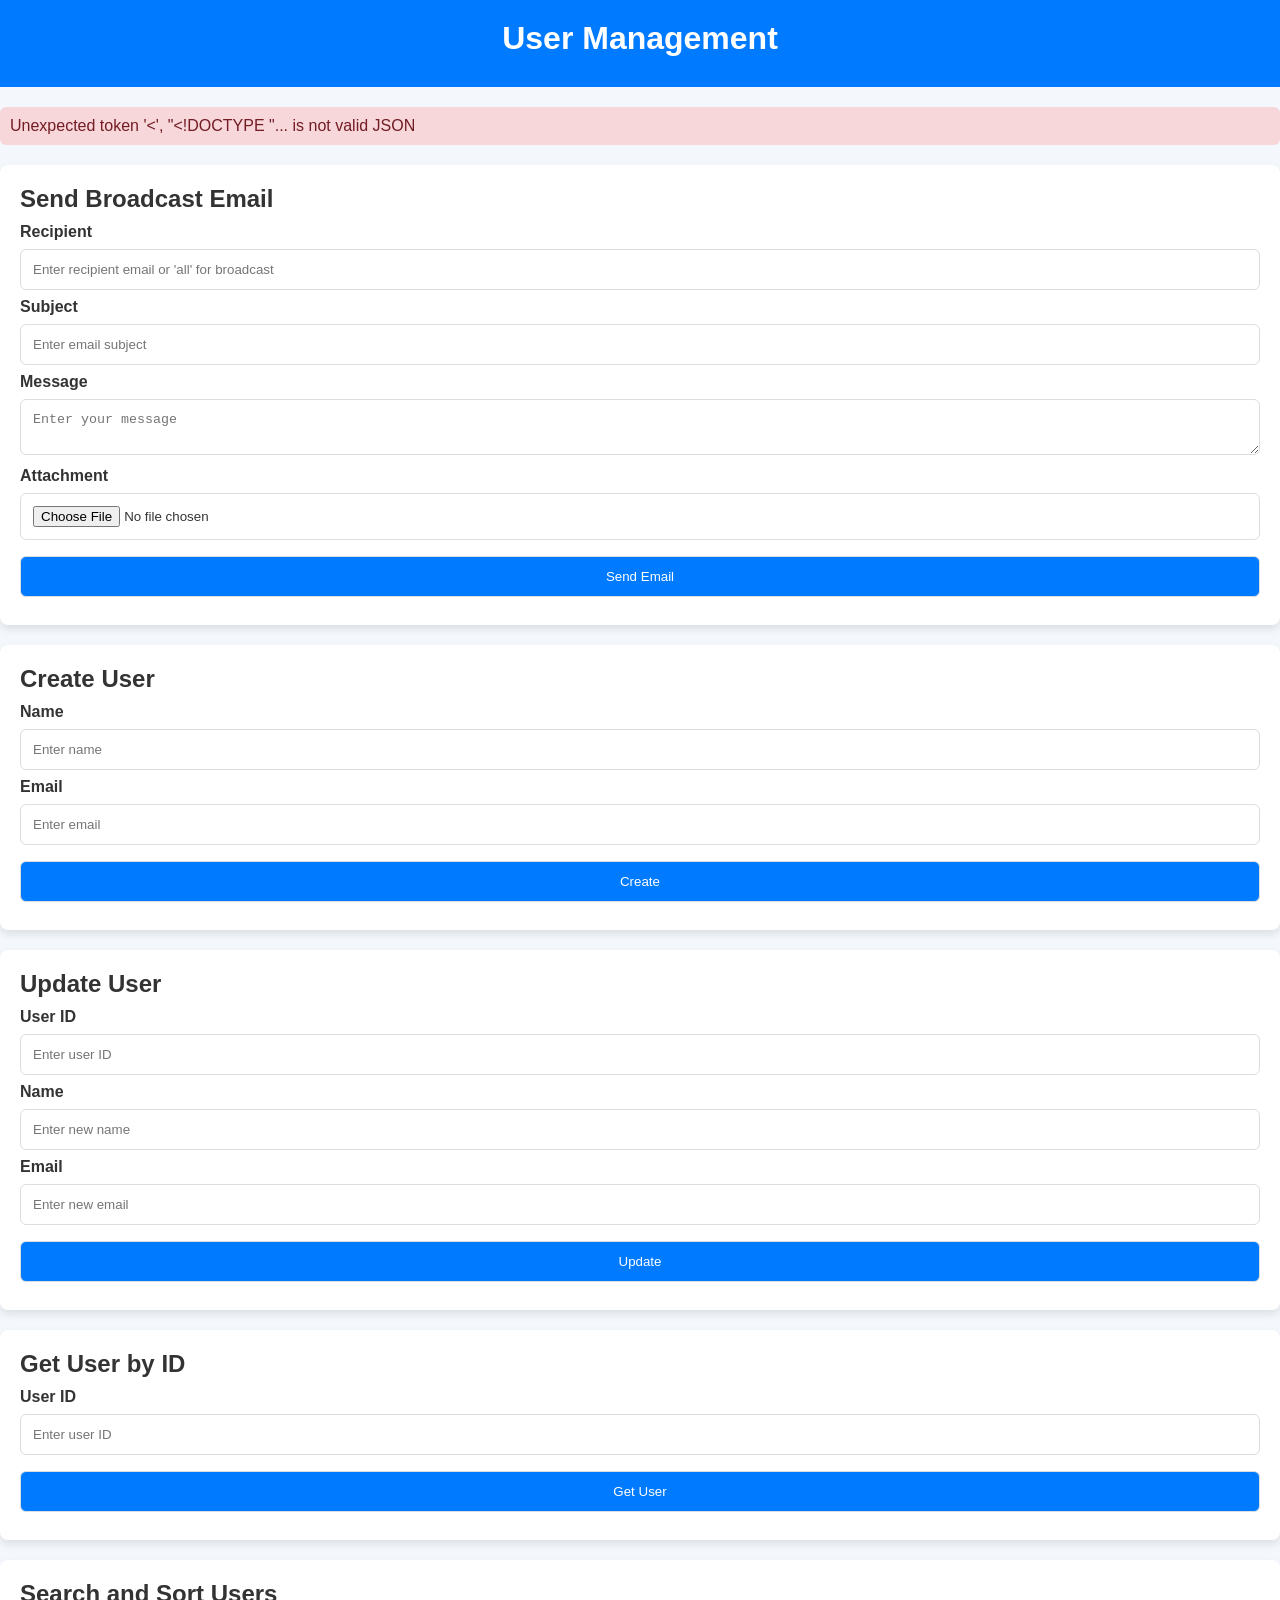
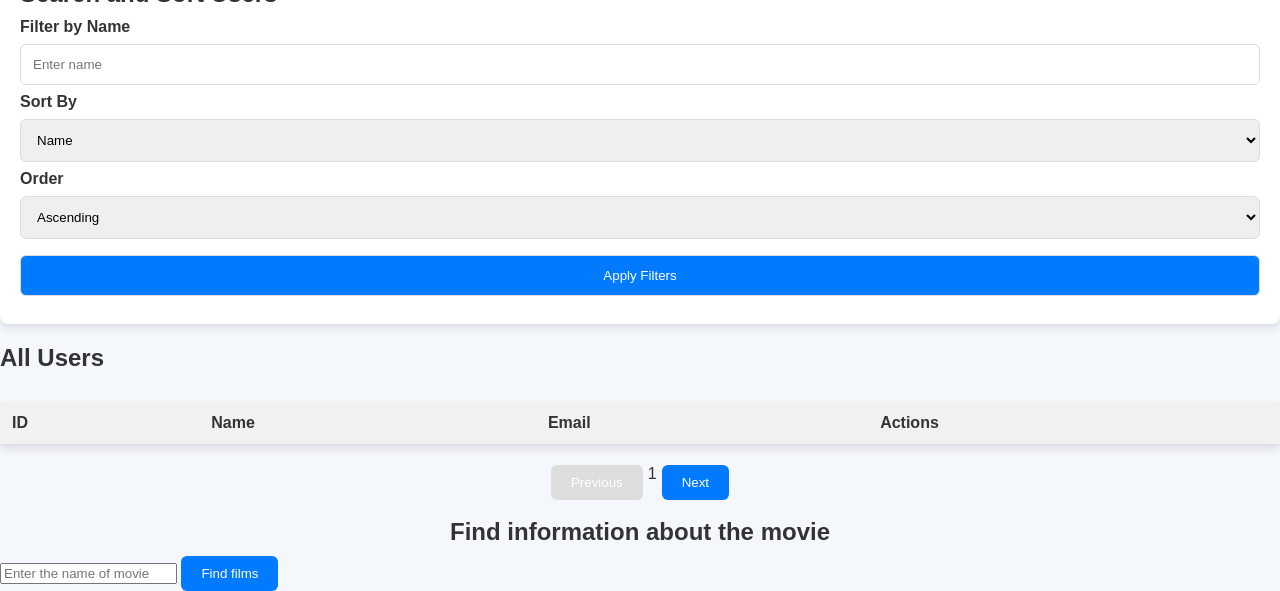
==== KinoTime-main/static/index.html @ 948db6e5 "Add files via upload" ====
<!DOCTYPE html>
<html lang="en">
<head>
    <meta charset="UTF-8">
    <meta name="viewport" content="width=device-width, initial-scale=1.0">
    <title>User Management</title>
    <style>
        body {
            font-family: 'Arial', sans-serif;
            background-color: #f4f7fc;
            margin: 0;
            padding: 0;
            color: #333;
        }

        header {
            background-color: #007bff;
            color: white;
            padding: 20px 0;
            text-align: center;
        }

        h1, h2 {
            margin: 0;
            padding-bottom: 10px;
        }

        .form {
            background-color: white;
            padding: 20px;
            margin: 20px 0;
            border-radius: 8px;
            box-shadow: 0 4px 8px rgba(0, 0, 0, 0.1);
        }

        .form label {
            font-weight: bold;
            margin-top: 10px;
        }

        .form input, .form select, .form button, .form textarea {
            width: 100%;
            padding: 12px;
            margin: 8px 0;
            border: 1px solid #ddd;
            border-radius: 6px;
            box-sizing: border-box;
        }

        .form input:focus, .form select:focus, .form textarea:focus {
            border-color: #007bff;
            outline: none;
        }

        button {
            background-color: #007bff;
            color: white;
            border: none;
            padding: 10px 20px;
            border-radius: 6px;
            cursor: pointer;
            transition: background-color 0.3s;
        }

        button:hover {
            background-color: #0056b3;
        }

        .error {
            background-color: #f8d7da;
            color: #721c24;
            padding: 10px;
            border-radius: 6px;
            margin: 20px 0;
        }

        .delete-button, .update-button {
            padding: 8px 15px;
            border-radius: 6px;
            color: white;
            cursor: pointer;
        }

        .delete-button {
            background-color: #dc3545;
        }

        .update-button {
            background-color: #007bff;
        }

        .delete-button:hover {
            background-color: #c82333;
        }

        .update-button:hover {
            background-color: #0056b3;
        }

        table {
            width: 100%;
            border-collapse: collapse;
            margin-top: 20px;
            background-color: white;
            box-shadow: 0 4px 8px rgba(0, 0, 0, 0.1);
        }

        th, td {
            padding: 12px;
            text-align: left;
            border-bottom: 1px solid #ddd;
        }

        th {
            background-color: #f1f1f1;
        }

        .pagination {
            display: flex;
            justify-content: center;
            margin-top: 20px;
        }

        .pagination button {
            padding: 10px 20px;
            margin: 0 5px;
            border: none;
            border-radius: 6px;
            background-color: #007bff;
            color: white;
            cursor: pointer;
            transition: background-color 0.3s;
        }

        .pagination button:disabled {
            background-color: #ddd;
            cursor: not-allowed;
        }

        .pagination button:hover:not(:disabled) {
            background-color: #0056b3;
        }

    </style>
</head>
<body>
<header>
    <h1>User Management</h1>
</header>

<div class="error" id="error-message"></div>

<!-- Email Broadcast Form -->
<div class="form">
    <h2>Send Broadcast Email</h2>
    <label for="email-to">Recipient</label>
    <input type="text" id="email-to" placeholder="Enter recipient email or 'all' for broadcast">
    <label for="email-subject">Subject</label>
    <input type="text" id="email-subject" placeholder="Enter email subject">
    <label for="email-body">Message</label>
    <textarea id="email-body" placeholder="Enter your message"></textarea>
    <label for="email-file">Attachment</label>
    <input type="file" id="email-file">
    <button onclick="sendBroadcastEmail()">Send Email</button>
</div>

<!-- Create User Form -->
<div class="form">
    <h2>Create User</h2>
    <label for="create-name">Name</label>
    <input type="text" id="create-name" placeholder="Enter name">
    <label for="create-email">Email</label>
    <input type="email" id="create-email" placeholder="Enter email">
    <button onclick="createUser()">Create</button>
</div>

<!-- Update User Form -->
<div class="form">
    <h2>Update User</h2>
    <label for="update-id">User ID</label>
    <input type="text" id="update-id" placeholder="Enter user ID">
    <label for="update-name">Name</label>
    <input type="text" id="update-name" placeholder="Enter new name">
    <label for="update-email">Email</label>
    <input type="email" id="update-email" placeholder="Enter new email">
    <button onclick="updateUser()">Update</button>
</div>

<!-- Get User by ID -->
<div class="form">
    <h2>Get User by ID</h2>
    <label for="get-id">User ID</label>
    <input type="text" id="get-id" placeholder="Enter user ID">
    <button onclick="getUserById()">Get User</button>
    <div id="user-details"></div>
</div>

<!-- Filter, Sort, and Pagination -->
<div class="form">
    <h2>Search and Sort Users</h2>
    <label for="filter-name">Filter by Name</label>
    <input type="text" id="filter-name" placeholder="Enter name">
    <label for="sort-field">Sort By</label>
    <select id="sort-field">
        <option value="name">Name</option>
        <option value="email">Email</option>
    </select>
    <label for="sort-order">Order</label>
    <select id="sort-order">
        <option value="asc">Ascending</option>
        <option value="desc">Descending</option>
    </select>
    <button onclick="applyFilters()">Apply Filters</button>
</div>

<!-- User List -->
<h2>All Users</h2>
<table>
    <thead>
    <tr>
        <th>ID</th>
        <th>Name</th>
        <th>Email</th>
        <th>Actions</th>
    </tr>
    </thead>
    <tbody id="user-list"></tbody>
</table>

<!-- Pagination -->
<div class="pagination">
    <button id="prev-page" onclick="prevPage()" disabled>Previous</button>
    <span id="current-page">1</span>
    <button id="next-page" onclick="nextPage()">Next</button>
</div>
<br>
<h2 align="center">Find information about the movie</h2>
<div id="movieContainer">
    <input type="text" id="movieTitle" placeholder="Enter the name of movie">
    <button id="getMovieBtn">Find films</button>
    <div id="movieInfo"></div>
</div>

<script>
    let currentPage = 1; // Текущая страница
    const limit = 10;     // Количество пользователей на странице
    let totalPages = 6;  // Общее количество страниц

    async function fetchUsers() {
        const filterName = document.getElementById('filter-name').value;
        const sortField = document.getElementById('sort-field').value;
        const sortOrder = document.getElementById('sort-order').value;

        try {
            // Формируем URL для запроса к API
            const response = await fetch(`/users?page=${currentPage}&limit=${limit}&name=${filterName}&sort=${sortField}&order=${sortOrder}`);
            if (!response.ok) throw new Error('Failed to fetch users.');

            const data = await response.json();

            // Сохраняем общее количество страниц
            totalPages = data.totalPages || 1;

            // Отображаем текущую страницу
            displayUsers(data.data || []);

            // Обновляем состояние кнопок пагинации
            updatePaginationButtons();
        } catch (error) {
            displayError(error.message);
        }
    }

    function displayUsers(users) {
        const userList = document.getElementById('user-list');
        userList.innerHTML = '';

        if (users.length === 0) {
            userList.innerHTML = '<tr><td colspan="4">No users found.</td></tr>';
            return;
        }

        users.forEach(user => {
            const row = document.createElement('tr');
            row.innerHTML = `
                <td>${user.id}</td>
                <td>${user.name}</td>
                <td>${user.email}</td>
                <td>
                    <button class="delete-button" onclick="deleteUser(${user.id})">Delete</button>
                    <button class="update-button" onclick="populateUpdateForm(${user.id}, '${user.name}', '${user.email}')">Update</button>
                </td>
            `;
            userList.appendChild(row);
        });
    }

    function updatePaginationButtons() {
        const prevButton = document.getElementById('prev-page');
        const nextButton = document.getElementById('next-page');

        prevButton.disabled = currentPage <= 1;
        nextButton.disabled = currentPage >= totalPages;

        document.getElementById('current-page').textContent = currentPage;
    }

    function prevPage() {
        if (currentPage > 1) {
            currentPage--;
            fetchUsers();
        }
    }

    function nextPage() {
        if (currentPage < totalPages) {
            currentPage++;
            fetchUsers();
        }
    }

    function applyFilters() {
        currentPage = 1;
        fetchUsers();
    }

    async function createUser() {
        const name = document.getElementById('create-name').value;
        const email = document.getElementById('create-email').value;

        try {
            const response = await fetch('/users', {
                method: 'POST',
                headers: { 'Content-Type': 'application/json' },
                body: JSON.stringify({ name, email })
            });

            if (!response.ok) throw new Error('Failed to create user.');

            alert('User created successfully!');
            fetchUsers();
        } catch (error) {
            displayError(error.message);
        }
    }

    async function deleteUser(id) {
        try {
            const response = await fetch(`/users/${id}`, { method: 'DELETE' });
            if (!response.ok) throw new Error('Failed to delete user.');

            alert('User deleted successfully!');
            fetchUsers();
        } catch (error) {
            displayError(error.message);
        }
    }

    async function updateUser() {
        const id = document.getElementById('update-id').value;
        const name = document.getElementById('update-name').value;
        const email = document.getElementById('update-email').value;

        try {
            const response = await fetch(`/users/${id}`, {
                method: 'PUT',
                headers: { 'Content-Type': 'application/json' },
                body: JSON.stringify({ name, email })
            });

            if (!response.ok) throw new Error('Failed to update user.');

            alert('User updated successfully!');
            fetchUsers();
        } catch (error) {
            displayError(error.message);
        }
    }

    async function getUserById() {
        const id = document.getElementById('get-id').value;

        try {
            const response = await fetch(`/users/${id}`);
            if (!response.ok) throw new Error('Failed to get user.');

            const data = await response.json();

            const user = data.data;
            if (user) {
                const userDetails = document.getElementById('user-details');
                userDetails.innerHTML = `
                    <p><strong>ID:</strong> ${user.id}</p>
                    <p><strong>Name:</strong> ${user.name}</p>
                    <p><strong>Email:</strong> ${user.email}</p>
                `;
            } else {
                throw new Error('User not found.');
            }
        } catch (error) {
            displayError(error.message);
        }
    }

    function populateUpdateForm(id, name, email) {
        document.getElementById('update-id').value = id;
        document.getElementById('update-name').value = name;
        document.getElementById('update-email').value = email;
    }

    function displayError(message) {
        const errorDiv = document.getElementById('error-message');
        errorDiv.textContent = message;
        setTimeout(() => errorDiv.textContent = '', 5000);
    }

    // Initial fetch
    fetchUsers();
    async function sendBroadcastEmail() {
        const to = document.getElementById('email-to').value.trim();
        const subject = document.getElementById('email-subject').value.trim();
        const body = document.getElementById('email-body').value.trim();
        const fileInput = document.getElementById('email-file');

        if (!to || !subject || !body) {
            alert('Please fill in all required fields.');
            return;
        }

        const formData = new FormData();
        formData.append('json', JSON.stringify({ to, subject, body }));

        if (fileInput.files.length > 0) {
            formData.append('file', fileInput.files[0]);
        }

        try {
            const response = await fetch('/send-email', {
                method: 'POST',
                body: formData,
            });

            if (!response.ok) {
                const errorText = await response.text();
                throw new Error(`Server error: ${errorText}`);
            }

            const data = await response.json();
            alert(data.message || 'Email sent successfully!');
        } catch (error) {
            console.error('Error sending email:', error);
            alert(error.message || 'An error occurred while sending the email.');
        }
    }
    const apiKey = '2d5c7316';
    const getMovieBtn = document.getElementById('getMovieBtn');
    const movieTitleInput = document.getElementById('movieTitle');
    const movieInfo = document.getElementById('movieInfo');

    // Функция для получения данных о фильме
    async function getMovie() {
        const movieTitle = movieTitleInput.value.trim();

        if (movieTitle === '') {
            movieInfo.textContent = 'Введите название фильма.';
            return;
        }

        // Строка URL должна быть в кавычках
        const url = `https://www.omdbapi.com/?t=${movieTitle}&apikey=${apiKey}`;

        try {
            const response = await fetch(url);
            const data = await response.json();

            if (response.ok && data.Response !== "False") {
                displayMovie(data);
            } else {
                movieInfo.textContent = `Фильм не найден: ${data.Error}`;
            }
        } catch (error) {
            movieInfo.textContent = 'Ошибка сети или API: ' + error.message;
        }
    }

    // Функция для отображения данных о фильме
    function displayMovie(data) {
        // HTML должен быть строкой, заключённой в кавычки
        movieInfo.innerHTML = `
        <h3>${data.Title} (${data.Year})</h3>
        <p>Genre: ${data.Genre}</p>
        <p>Rating IMDb: ${data.imdbRating}</p>
        <p>Director: ${data.Director}</p>
        <p>Plot: ${data.Plot}</p>
        <img src="${data.Poster !== 'N/A' ? data.Poster : 'placeholder.jpg'}" alt="Постер фильма">
    `;
    }

    // Обработчик события на кнопку
    getMovieBtn.addEventListener('click', getMovie);
</script>
</body>
</html>
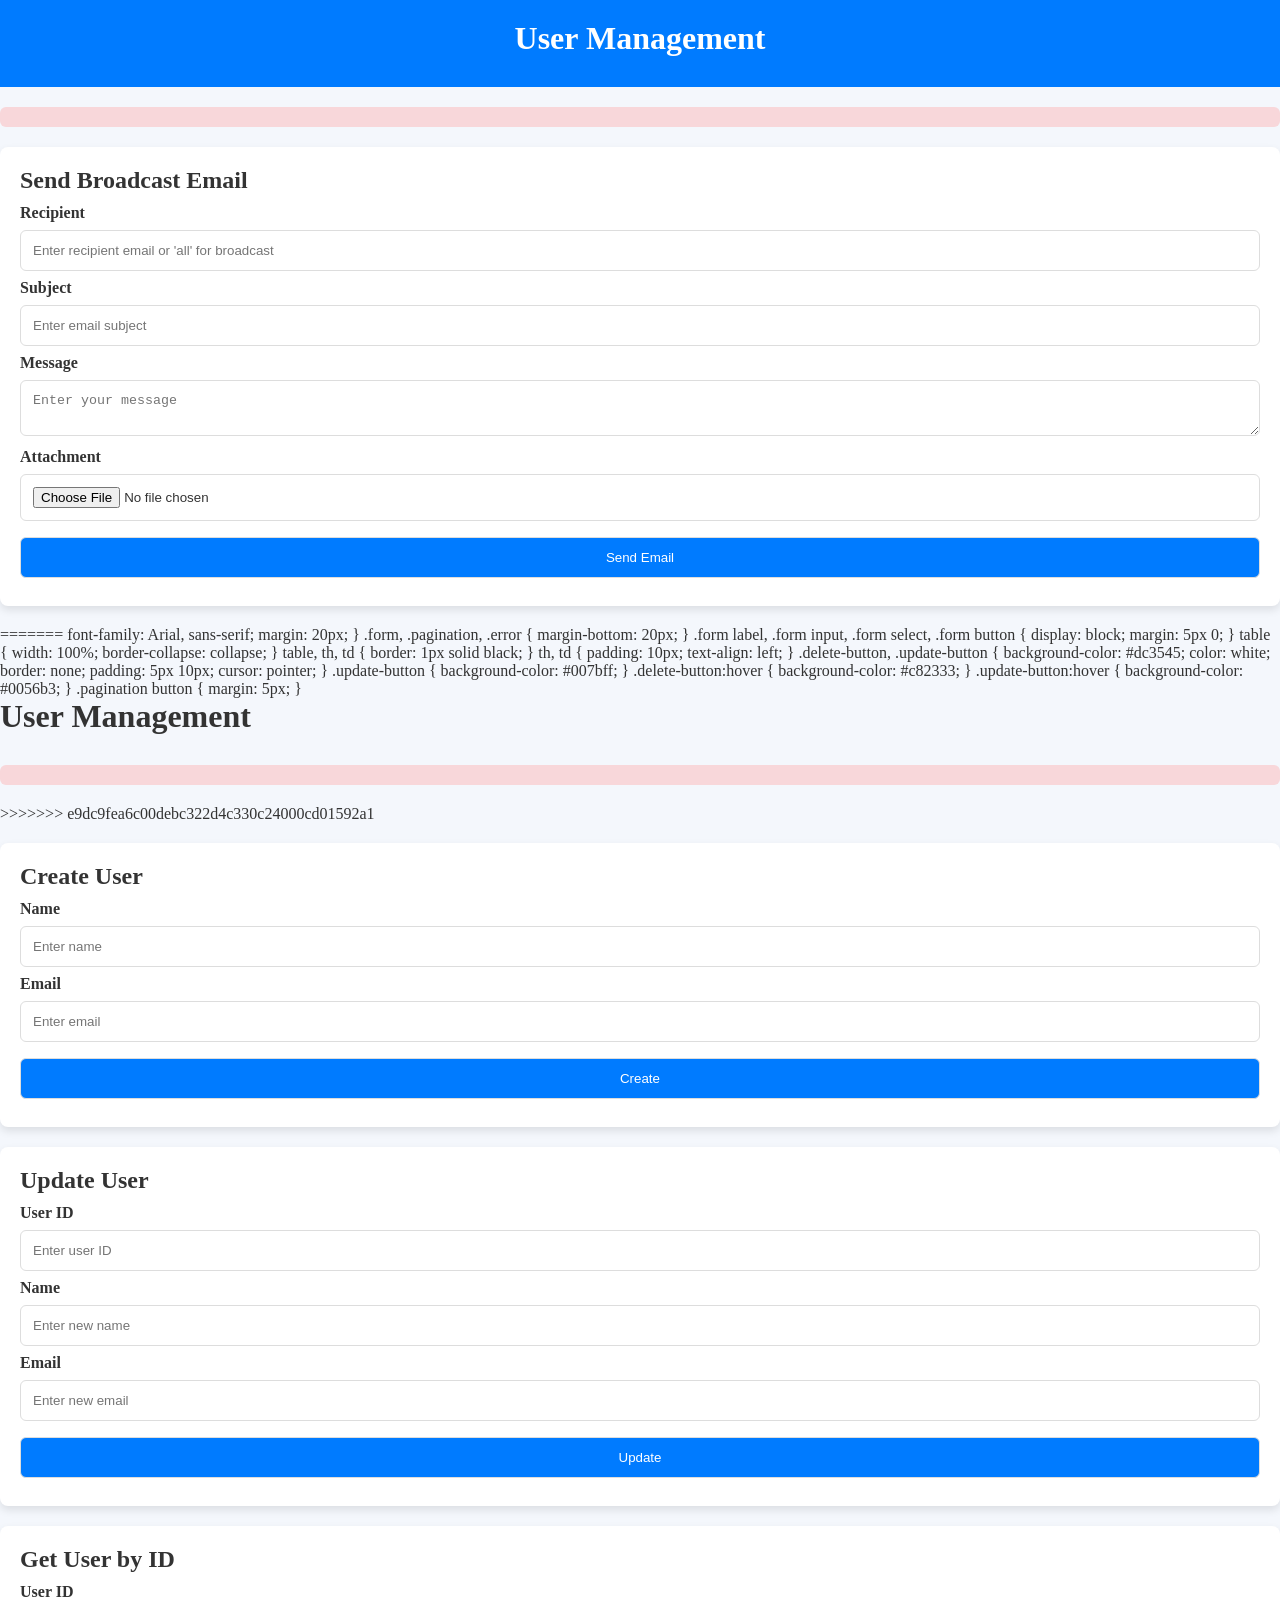
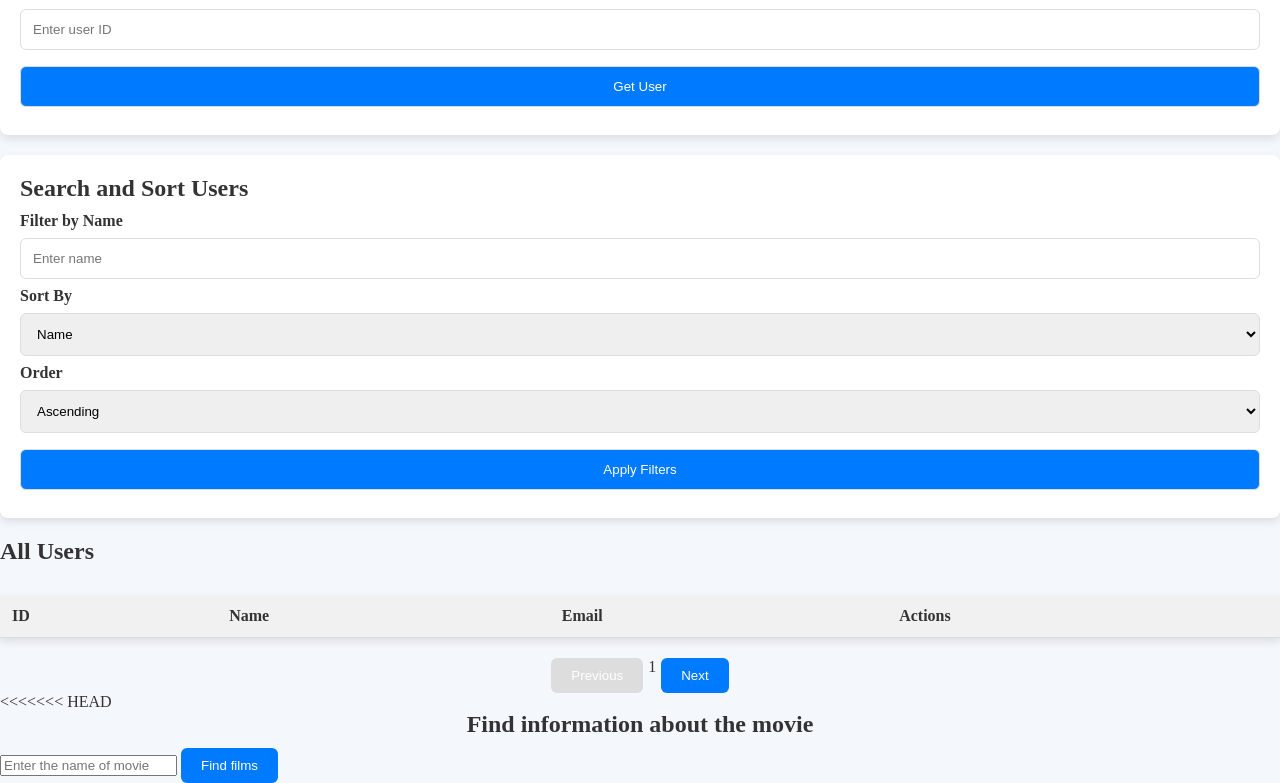
==== commit 1ed78c90: "Add files via upload" ====
--- a/KinoTime-main/static/index.html
+++ b/KinoTime-main/static/index.html
@@ -1,503 +1,619 @@
-<!DOCTYPE html>
-<html lang="en">
-<head>
-    <meta charset="UTF-8">
-    <meta name="viewport" content="width=device-width, initial-scale=1.0">
-    <title>User Management</title>
-    <style>
-        body {
-            font-family: 'Arial', sans-serif;
-            background-color: #f4f7fc;
-            margin: 0;
-            padding: 0;
-            color: #333;
-        }
-
-        header {
-            background-color: #007bff;
-            color: white;
-            padding: 20px 0;
-            text-align: center;
-        }
-
-        h1, h2 {
-            margin: 0;
-            padding-bottom: 10px;
-        }
-
-        .form {
-            background-color: white;
-            padding: 20px;
-            margin: 20px 0;
-            border-radius: 8px;
-            box-shadow: 0 4px 8px rgba(0, 0, 0, 0.1);
-        }
-
-        .form label {
-            font-weight: bold;
-            margin-top: 10px;
-        }
-
-        .form input, .form select, .form button, .form textarea {
-            width: 100%;
-            padding: 12px;
-            margin: 8px 0;
-            border: 1px solid #ddd;
-            border-radius: 6px;
-            box-sizing: border-box;
-        }
-
-        .form input:focus, .form select:focus, .form textarea:focus {
-            border-color: #007bff;
-            outline: none;
-        }
-
-        button {
-            background-color: #007bff;
-            color: white;
-            border: none;
-            padding: 10px 20px;
-            border-radius: 6px;
-            cursor: pointer;
-            transition: background-color 0.3s;
-        }
-
-        button:hover {
-            background-color: #0056b3;
-        }
-
-        .error {
-            background-color: #f8d7da;
-            color: #721c24;
-            padding: 10px;
-            border-radius: 6px;
-            margin: 20px 0;
-        }
-
-        .delete-button, .update-button {
-            padding: 8px 15px;
-            border-radius: 6px;
-            color: white;
-            cursor: pointer;
-        }
-
-        .delete-button {
-            background-color: #dc3545;
-        }
-
-        .update-button {
-            background-color: #007bff;
-        }
-
-        .delete-button:hover {
-            background-color: #c82333;
-        }
-
-        .update-button:hover {
-            background-color: #0056b3;
-        }
-
-        table {
-            width: 100%;
-            border-collapse: collapse;
-            margin-top: 20px;
-            background-color: white;
-            box-shadow: 0 4px 8px rgba(0, 0, 0, 0.1);
-        }
-
-        th, td {
-            padding: 12px;
-            text-align: left;
-            border-bottom: 1px solid #ddd;
-        }
-
-        th {
-            background-color: #f1f1f1;
-        }
-
-        .pagination {
-            display: flex;
-            justify-content: center;
-            margin-top: 20px;
-        }
-
-        .pagination button {
-            padding: 10px 20px;
-            margin: 0 5px;
-            border: none;
-            border-radius: 6px;
-            background-color: #007bff;
-            color: white;
-            cursor: pointer;
-            transition: background-color 0.3s;
-        }
-
-        .pagination button:disabled {
-            background-color: #ddd;
-            cursor: not-allowed;
-        }
-
-        .pagination button:hover:not(:disabled) {
-            background-color: #0056b3;
-        }
-
-    </style>
-</head>
-<body>
-<header>
-    <h1>User Management</h1>
-</header>
-
-<div class="error" id="error-message"></div>
-
-<!-- Email Broadcast Form -->
-<div class="form">
-    <h2>Send Broadcast Email</h2>
-    <label for="email-to">Recipient</label>
-    <input type="text" id="email-to" placeholder="Enter recipient email or 'all' for broadcast">
-    <label for="email-subject">Subject</label>
-    <input type="text" id="email-subject" placeholder="Enter email subject">
-    <label for="email-body">Message</label>
-    <textarea id="email-body" placeholder="Enter your message"></textarea>
-    <label for="email-file">Attachment</label>
-    <input type="file" id="email-file">
-    <button onclick="sendBroadcastEmail()">Send Email</button>
-</div>
-
-<!-- Create User Form -->
-<div class="form">
-    <h2>Create User</h2>
-    <label for="create-name">Name</label>
-    <input type="text" id="create-name" placeholder="Enter name">
-    <label for="create-email">Email</label>
-    <input type="email" id="create-email" placeholder="Enter email">
-    <button onclick="createUser()">Create</button>
-</div>
-
-<!-- Update User Form -->
-<div class="form">
-    <h2>Update User</h2>
-    <label for="update-id">User ID</label>
-    <input type="text" id="update-id" placeholder="Enter user ID">
-    <label for="update-name">Name</label>
-    <input type="text" id="update-name" placeholder="Enter new name">
-    <label for="update-email">Email</label>
-    <input type="email" id="update-email" placeholder="Enter new email">
-    <button onclick="updateUser()">Update</button>
-</div>
-
-<!-- Get User by ID -->
-<div class="form">
-    <h2>Get User by ID</h2>
-    <label for="get-id">User ID</label>
-    <input type="text" id="get-id" placeholder="Enter user ID">
-    <button onclick="getUserById()">Get User</button>
-    <div id="user-details"></div>
-</div>
-
-<!-- Filter, Sort, and Pagination -->
-<div class="form">
-    <h2>Search and Sort Users</h2>
-    <label for="filter-name">Filter by Name</label>
-    <input type="text" id="filter-name" placeholder="Enter name">
-    <label for="sort-field">Sort By</label>
-    <select id="sort-field">
-        <option value="name">Name</option>
-        <option value="email">Email</option>
-    </select>
-    <label for="sort-order">Order</label>
-    <select id="sort-order">
-        <option value="asc">Ascending</option>
-        <option value="desc">Descending</option>
-    </select>
-    <button onclick="applyFilters()">Apply Filters</button>
-</div>
-
-<!-- User List -->
-<h2>All Users</h2>
-<table>
-    <thead>
-    <tr>
-        <th>ID</th>
-        <th>Name</th>
-        <th>Email</th>
-        <th>Actions</th>
-    </tr>
-    </thead>
-    <tbody id="user-list"></tbody>
-</table>
-
-<!-- Pagination -->
-<div class="pagination">
-    <button id="prev-page" onclick="prevPage()" disabled>Previous</button>
-    <span id="current-page">1</span>
-    <button id="next-page" onclick="nextPage()">Next</button>
-</div>
-<br>
-<h2 align="center">Find information about the movie</h2>
-<div id="movieContainer">
-    <input type="text" id="movieTitle" placeholder="Enter the name of movie">
-    <button id="getMovieBtn">Find films</button>
-    <div id="movieInfo"></div>
-</div>
-
-<script>
-    let currentPage = 1; // Текущая страница
-    const limit = 10;     // Количество пользователей на странице
-    let totalPages = 6;  // Общее количество страниц
-
-    async function fetchUsers() {
-        const filterName = document.getElementById('filter-name').value;
-        const sortField = document.getElementById('sort-field').value;
-        const sortOrder = document.getElementById('sort-order').value;
-
-        try {
-            // Формируем URL для запроса к API
-            const response = await fetch(`/users?page=${currentPage}&limit=${limit}&name=${filterName}&sort=${sortField}&order=${sortOrder}`);
-            if (!response.ok) throw new Error('Failed to fetch users.');
-
-            const data = await response.json();
-
-            // Сохраняем общее количество страниц
-            totalPages = data.totalPages || 1;
-
-            // Отображаем текущую страницу
-            displayUsers(data.data || []);
-
-            // Обновляем состояние кнопок пагинации
-            updatePaginationButtons();
-        } catch (error) {
-            displayError(error.message);
-        }
-    }
-
-    function displayUsers(users) {
-        const userList = document.getElementById('user-list');
-        userList.innerHTML = '';
-
-        if (users.length === 0) {
-            userList.innerHTML = '<tr><td colspan="4">No users found.</td></tr>';
-            return;
-        }
-
-        users.forEach(user => {
-            const row = document.createElement('tr');
-            row.innerHTML = `
-                <td>${user.id}</td>
-                <td>${user.name}</td>
-                <td>${user.email}</td>
-                <td>
-                    <button class="delete-button" onclick="deleteUser(${user.id})">Delete</button>
-                    <button class="update-button" onclick="populateUpdateForm(${user.id}, '${user.name}', '${user.email}')">Update</button>
-                </td>
-            `;
-            userList.appendChild(row);
-        });
-    }
-
-    function updatePaginationButtons() {
-        const prevButton = document.getElementById('prev-page');
-        const nextButton = document.getElementById('next-page');
-
-        prevButton.disabled = currentPage <= 1;
-        nextButton.disabled = currentPage >= totalPages;
-
-        document.getElementById('current-page').textContent = currentPage;
-    }
-
-    function prevPage() {
-        if (currentPage > 1) {
-            currentPage--;
-            fetchUsers();
-        }
-    }
-
-    function nextPage() {
-        if (currentPage < totalPages) {
-            currentPage++;
-            fetchUsers();
-        }
-    }
-
-    function applyFilters() {
-        currentPage = 1;
-        fetchUsers();
-    }
-
-    async function createUser() {
-        const name = document.getElementById('create-name').value;
-        const email = document.getElementById('create-email').value;
-
-        try {
-            const response = await fetch('/users', {
-                method: 'POST',
-                headers: { 'Content-Type': 'application/json' },
-                body: JSON.stringify({ name, email })
-            });
-
-            if (!response.ok) throw new Error('Failed to create user.');
-
-            alert('User created successfully!');
-            fetchUsers();
-        } catch (error) {
-            displayError(error.message);
-        }
-    }
-
-    async function deleteUser(id) {
-        try {
-            const response = await fetch(`/users/${id}`, { method: 'DELETE' });
-            if (!response.ok) throw new Error('Failed to delete user.');
-
-            alert('User deleted successfully!');
-            fetchUsers();
-        } catch (error) {
-            displayError(error.message);
-        }
-    }
-
-    async function updateUser() {
-        const id = document.getElementById('update-id').value;
-        const name = document.getElementById('update-name').value;
-        const email = document.getElementById('update-email').value;
-
-        try {
-            const response = await fetch(`/users/${id}`, {
-                method: 'PUT',
-                headers: { 'Content-Type': 'application/json' },
-                body: JSON.stringify({ name, email })
-            });
-
-            if (!response.ok) throw new Error('Failed to update user.');
-
-            alert('User updated successfully!');
-            fetchUsers();
-        } catch (error) {
-            displayError(error.message);
-        }
-    }
-
-    async function getUserById() {
-        const id = document.getElementById('get-id').value;
-
-        try {
-            const response = await fetch(`/users/${id}`);
-            if (!response.ok) throw new Error('Failed to get user.');
-
-            const data = await response.json();
-
-            const user = data.data;
-            if (user) {
-                const userDetails = document.getElementById('user-details');
-                userDetails.innerHTML = `
-                    <p><strong>ID:</strong> ${user.id}</p>
-                    <p><strong>Name:</strong> ${user.name}</p>
-                    <p><strong>Email:</strong> ${user.email}</p>
-                `;
-            } else {
-                throw new Error('User not found.');
-            }
-        } catch (error) {
-            displayError(error.message);
-        }
-    }
-
-    function populateUpdateForm(id, name, email) {
-        document.getElementById('update-id').value = id;
-        document.getElementById('update-name').value = name;
-        document.getElementById('update-email').value = email;
-    }
-
-    function displayError(message) {
-        const errorDiv = document.getElementById('error-message');
-        errorDiv.textContent = message;
-        setTimeout(() => errorDiv.textContent = '', 5000);
-    }
-
-    // Initial fetch
-    fetchUsers();
-    async function sendBroadcastEmail() {
-        const to = document.getElementById('email-to').value.trim();
-        const subject = document.getElementById('email-subject').value.trim();
-        const body = document.getElementById('email-body').value.trim();
-        const fileInput = document.getElementById('email-file');
-
-        if (!to || !subject || !body) {
-            alert('Please fill in all required fields.');
-            return;
-        }
-
-        const formData = new FormData();
-        formData.append('json', JSON.stringify({ to, subject, body }));
-
-        if (fileInput.files.length > 0) {
-            formData.append('file', fileInput.files[0]);
-        }
-
-        try {
-            const response = await fetch('/send-email', {
-                method: 'POST',
-                body: formData,
-            });
-
-            if (!response.ok) {
-                const errorText = await response.text();
-                throw new Error(`Server error: ${errorText}`);
-            }
-
-            const data = await response.json();
-            alert(data.message || 'Email sent successfully!');
-        } catch (error) {
-            console.error('Error sending email:', error);
-            alert(error.message || 'An error occurred while sending the email.');
-        }
-    }
-    const apiKey = '2d5c7316';
-    const getMovieBtn = document.getElementById('getMovieBtn');
-    const movieTitleInput = document.getElementById('movieTitle');
-    const movieInfo = document.getElementById('movieInfo');
-
-    // Функция для получения данных о фильме
-    async function getMovie() {
-        const movieTitle = movieTitleInput.value.trim();
-
-        if (movieTitle === '') {
-            movieInfo.textContent = 'Введите название фильма.';
-            return;
-        }
-
-        // Строка URL должна быть в кавычках
-        const url = `https://www.omdbapi.com/?t=${movieTitle}&apikey=${apiKey}`;
-
-        try {
-            const response = await fetch(url);
-            const data = await response.json();
-
-            if (response.ok && data.Response !== "False") {
-                displayMovie(data);
-            } else {
-                movieInfo.textContent = `Фильм не найден: ${data.Error}`;
-            }
-        } catch (error) {
-            movieInfo.textContent = 'Ошибка сети или API: ' + error.message;
-        }
-    }
-
-    // Функция для отображения данных о фильме
-    function displayMovie(data) {
-        // HTML должен быть строкой, заключённой в кавычки
-        movieInfo.innerHTML = `
-        <h3>${data.Title} (${data.Year})</h3>
-        <p>Genre: ${data.Genre}</p>
-        <p>Rating IMDb: ${data.imdbRating}</p>
-        <p>Director: ${data.Director}</p>
-        <p>Plot: ${data.Plot}</p>
-        <img src="${data.Poster !== 'N/A' ? data.Poster : 'placeholder.jpg'}" alt="Постер фильма">
-    `;
-    }
-
-    // Обработчик события на кнопку
-    getMovieBtn.addEventListener('click', getMovie);
-</script>
-</body>
-</html>
+<!DOCTYPE html>
+<html lang="en">
+<head>
+    <meta charset="UTF-8">
+    <meta name="viewport" content="width=device-width, initial-scale=1.0">
+    <title>User Management</title>
+    <style>
+        body {
+<<<<<<< HEAD
+            font-family: 'Arial', sans-serif;
+            background-color: #f4f7fc;
+            margin: 0;
+            padding: 0;
+            color: #333;
+        }
+
+        header {
+            background-color: #007bff;
+            color: white;
+            padding: 20px 0;
+            text-align: center;
+        }
+
+        h1, h2 {
+            margin: 0;
+            padding-bottom: 10px;
+        }
+
+        .form {
+            background-color: white;
+            padding: 20px;
+            margin: 20px 0;
+            border-radius: 8px;
+            box-shadow: 0 4px 8px rgba(0, 0, 0, 0.1);
+        }
+
+        .form label {
+            font-weight: bold;
+            margin-top: 10px;
+        }
+
+        .form input, .form select, .form button, .form textarea {
+            width: 100%;
+            padding: 12px;
+            margin: 8px 0;
+            border: 1px solid #ddd;
+            border-radius: 6px;
+            box-sizing: border-box;
+        }
+
+        .form input:focus, .form select:focus, .form textarea:focus {
+            border-color: #007bff;
+            outline: none;
+        }
+
+        button {
+            background-color: #007bff;
+            color: white;
+            border: none;
+            padding: 10px 20px;
+            border-radius: 6px;
+            cursor: pointer;
+            transition: background-color 0.3s;
+        }
+
+        button:hover {
+            background-color: #0056b3;
+        }
+
+        .error {
+            background-color: #f8d7da;
+            color: #721c24;
+            padding: 10px;
+            border-radius: 6px;
+            margin: 20px 0;
+        }
+
+        .delete-button, .update-button {
+            padding: 8px 15px;
+            border-radius: 6px;
+            color: white;
+            cursor: pointer;
+        }
+
+        .delete-button {
+            background-color: #dc3545;
+        }
+
+        .update-button {
+            background-color: #007bff;
+        }
+
+        .delete-button:hover {
+            background-color: #c82333;
+        }
+
+        .update-button:hover {
+            background-color: #0056b3;
+        }
+
+        table {
+            width: 100%;
+            border-collapse: collapse;
+            margin-top: 20px;
+            background-color: white;
+            box-shadow: 0 4px 8px rgba(0, 0, 0, 0.1);
+        }
+
+        th, td {
+            padding: 12px;
+            text-align: left;
+            border-bottom: 1px solid #ddd;
+        }
+
+        th {
+            background-color: #f1f1f1;
+        }
+
+        .pagination {
+            display: flex;
+            justify-content: center;
+            margin-top: 20px;
+        }
+
+        .pagination button {
+            padding: 10px 20px;
+            margin: 0 5px;
+            border: none;
+            border-radius: 6px;
+            background-color: #007bff;
+            color: white;
+            cursor: pointer;
+            transition: background-color 0.3s;
+        }
+
+        .pagination button:disabled {
+            background-color: #ddd;
+            cursor: not-allowed;
+        }
+
+        .pagination button:hover:not(:disabled) {
+            background-color: #0056b3;
+        }
+
+    </style>
+</head>
+<body>
+<header>
+    <h1>User Management</h1>
+</header>
+
+<div class="error" id="error-message"></div>
+
+<!-- Email Broadcast Form -->
+<div class="form">
+    <h2>Send Broadcast Email</h2>
+    <label for="email-to">Recipient</label>
+    <input type="text" id="email-to" placeholder="Enter recipient email or 'all' for broadcast">
+    <label for="email-subject">Subject</label>
+    <input type="text" id="email-subject" placeholder="Enter email subject">
+    <label for="email-body">Message</label>
+    <textarea id="email-body" placeholder="Enter your message"></textarea>
+    <label for="email-file">Attachment</label>
+    <input type="file" id="email-file">
+    <button onclick="sendBroadcastEmail()">Send Email</button>
+</div>
+
+=======
+            font-family: Arial, sans-serif;
+            margin: 20px;
+        }
+        .form, .pagination, .error {
+            margin-bottom: 20px;
+        }
+        .form label, .form input, .form select, .form button {
+            display: block;
+            margin: 5px 0;
+        }
+        table {
+            width: 100%;
+            border-collapse: collapse;
+        }
+        table, th, td {
+            border: 1px solid black;
+        }
+        th, td {
+            padding: 10px;
+            text-align: left;
+        }
+        .delete-button, .update-button {
+            background-color: #dc3545;
+            color: white;
+            border: none;
+            padding: 5px 10px;
+            cursor: pointer;
+        }
+        .update-button {
+            background-color: #007bff;
+        }
+        .delete-button:hover {
+            background-color: #c82333;
+        }
+        .update-button:hover {
+            background-color: #0056b3;
+        }
+        .pagination button {
+            margin: 5px;
+        }
+    </style>
+</head>
+<body>
+<h1>User Management</h1>
+
+<div class="error" id="error-message"></div>
+
+>>>>>>> e9dc9fea6c00debc322d4c330c24000cd01592a1
+<!-- Create User Form -->
+<div class="form">
+    <h2>Create User</h2>
+    <label for="create-name">Name</label>
+    <input type="text" id="create-name" placeholder="Enter name">
+    <label for="create-email">Email</label>
+    <input type="email" id="create-email" placeholder="Enter email">
+    <button onclick="createUser()">Create</button>
+</div>
+
+<!-- Update User Form -->
+<div class="form">
+    <h2>Update User</h2>
+    <label for="update-id">User ID</label>
+    <input type="text" id="update-id" placeholder="Enter user ID">
+    <label for="update-name">Name</label>
+    <input type="text" id="update-name" placeholder="Enter new name">
+    <label for="update-email">Email</label>
+    <input type="email" id="update-email" placeholder="Enter new email">
+    <button onclick="updateUser()">Update</button>
+</div>
+
+<!-- Get User by ID -->
+<div class="form">
+    <h2>Get User by ID</h2>
+    <label for="get-id">User ID</label>
+    <input type="text" id="get-id" placeholder="Enter user ID">
+    <button onclick="getUserById()">Get User</button>
+    <div id="user-details"></div>
+</div>
+
+<!-- Filter, Sort, and Pagination -->
+<div class="form">
+    <h2>Search and Sort Users</h2>
+    <label for="filter-name">Filter by Name</label>
+    <input type="text" id="filter-name" placeholder="Enter name">
+    <label for="sort-field">Sort By</label>
+    <select id="sort-field">
+        <option value="name">Name</option>
+        <option value="email">Email</option>
+    </select>
+    <label for="sort-order">Order</label>
+    <select id="sort-order">
+        <option value="asc">Ascending</option>
+        <option value="desc">Descending</option>
+    </select>
+    <button onclick="applyFilters()">Apply Filters</button>
+</div>
+
+<!-- User List -->
+<h2>All Users</h2>
+<table>
+    <thead>
+    <tr>
+        <th>ID</th>
+        <th>Name</th>
+        <th>Email</th>
+        <th>Actions</th>
+    </tr>
+    </thead>
+    <tbody id="user-list"></tbody>
+</table>
+
+<!-- Pagination -->
+<div class="pagination">
+    <button id="prev-page" onclick="prevPage()" disabled>Previous</button>
+    <span id="current-page">1</span>
+    <button id="next-page" onclick="nextPage()">Next</button>
+</div>
+<<<<<<< HEAD
+<br>
+<h2 align="center">Find information about the movie</h2>
+<div id="movieContainer">
+    <input type="text" id="movieTitle" placeholder="Enter the name of movie">
+    <button id="getMovieBtn">Find films</button>
+    <div id="movieInfo"></div>
+</div>
+
+<script>
+    let currentPage = 1; // Текущая страница
+    const limit = 10;     // Количество пользователей на странице
+    let totalPages = 6;  // Общее количество страниц
+=======
+
+<script>
+    let currentPage = 1; // Текущая страница
+    const limit = 2;    // Количество пользователей на странице
+    let allUsers = []; // Все пользователи, загруженные с сервера
+>>>>>>> e9dc9fea6c00debc322d4c330c24000cd01592a1
+
+    async function fetchUsers() {
+        const filterName = document.getElementById('filter-name').value;
+        const sortField = document.getElementById('sort-field').value;
+        const sortOrder = document.getElementById('sort-order').value;
+
+        try {
+            // Формируем URL для запроса к API
+<<<<<<< HEAD
+            const response = await fetch(`/users?page=${currentPage}&limit=${limit}&name=${filterName}&sort=${sortField}&order=${sortOrder}`);
+=======
+            const response = await fetch(`/users?name=${filterName}&sort=${sortField}&order=${sortOrder}`);
+>>>>>>> e9dc9fea6c00debc322d4c330c24000cd01592a1
+            if (!response.ok) throw new Error('Failed to fetch users.');
+
+            const data = await response.json();
+
+<<<<<<< HEAD
+            // Сохраняем общее количество страниц
+            totalPages = data.totalPages || 1;
+
+            // Отображаем текущую страницу
+            displayUsers(data.data || []);
+=======
+            // Сохраняем всех пользователей в allUsers
+            allUsers = data.data || [];
+
+            // Отображаем первую страницу
+            displayPage(currentPage);
+>>>>>>> e9dc9fea6c00debc322d4c330c24000cd01592a1
+
+            // Обновляем состояние кнопок пагинации
+            updatePaginationButtons();
+        } catch (error) {
+            displayError(error.message);
+        }
+    }
+
+<<<<<<< HEAD
+    function displayUsers(users) {
+        const userList = document.getElementById('user-list');
+        userList.innerHTML = '';
+
+        if (users.length === 0) {
+=======
+    function displayPage(page) {
+        const userList = document.getElementById('user-list');
+        userList.innerHTML = '';
+
+        // Вычисляем начальный и конечный индексы для отображения
+        const startIndex = (page - 1) * limit;
+        const endIndex = startIndex + limit;
+        const usersToDisplay = allUsers.slice(startIndex, endIndex);
+
+        if (usersToDisplay.length === 0) {
+>>>>>>> e9dc9fea6c00debc322d4c330c24000cd01592a1
+            userList.innerHTML = '<tr><td colspan="4">No users found.</td></tr>';
+            return;
+        }
+
+<<<<<<< HEAD
+        users.forEach(user => {
+            const row = document.createElement('tr');
+            row.innerHTML = `
+                <td>${user.id}</td>
+                <td>${user.name}</td>
+                <td>${user.email}</td>
+                <td>
+                    <button class="delete-button" onclick="deleteUser(${user.id})">Delete</button>
+                    <button class="update-button" onclick="populateUpdateForm(${user.id}, '${user.name}', '${user.email}')">Update</button>
+                </td>
+            `;
+=======
+        usersToDisplay.forEach(user => {
+            const row = document.createElement('tr');
+            row.innerHTML = `
+                    <td>${user.id}</td>
+                    <td>${user.name}</td>
+                    <td>${user.email}</td>
+                    <td>
+                        <button class="delete-button" onclick="deleteUser(${user.id})">Delete</button>
+                        <button class="update-button" onclick="populateUpdateForm(${user.id}, '${user.name}', '${user.email}')">Update</button>
+                    </td>
+                `;
+>>>>>>> e9dc9fea6c00debc322d4c330c24000cd01592a1
+            userList.appendChild(row);
+        });
+    }
+
+    function updatePaginationButtons() {
+        const prevButton = document.getElementById('prev-page');
+        const nextButton = document.getElementById('next-page');
+
+        prevButton.disabled = currentPage <= 1;
+<<<<<<< HEAD
+        nextButton.disabled = currentPage >= totalPages;
+=======
+        nextButton.disabled = currentPage >= Math.ceil(allUsers.length / limit);
+>>>>>>> e9dc9fea6c00debc322d4c330c24000cd01592a1
+
+        document.getElementById('current-page').textContent = currentPage;
+    }
+
+    function prevPage() {
+        if (currentPage > 1) {
+            currentPage--;
+<<<<<<< HEAD
+            fetchUsers();
+=======
+            displayPage(currentPage);
+            updatePaginationButtons();
+>>>>>>> e9dc9fea6c00debc322d4c330c24000cd01592a1
+        }
+    }
+
+    function nextPage() {
+<<<<<<< HEAD
+        if (currentPage < totalPages) {
+            currentPage++;
+            fetchUsers();
+=======
+        if (currentPage < Math.ceil(allUsers.length / limit)) {
+            currentPage++;
+            displayPage(currentPage);
+            updatePaginationButtons();
+>>>>>>> e9dc9fea6c00debc322d4c330c24000cd01592a1
+        }
+    }
+
+    function applyFilters() {
+        currentPage = 1;
+        fetchUsers();
+    }
+
+    async function createUser() {
+        const name = document.getElementById('create-name').value;
+        const email = document.getElementById('create-email').value;
+
+        try {
+            const response = await fetch('/users', {
+                method: 'POST',
+                headers: { 'Content-Type': 'application/json' },
+                body: JSON.stringify({ name, email })
+            });
+
+            if (!response.ok) throw new Error('Failed to create user.');
+
+            alert('User created successfully!');
+            fetchUsers();
+        } catch (error) {
+            displayError(error.message);
+        }
+    }
+
+    async function deleteUser(id) {
+        try {
+            const response = await fetch(`/users/${id}`, { method: 'DELETE' });
+            if (!response.ok) throw new Error('Failed to delete user.');
+
+            alert('User deleted successfully!');
+            fetchUsers();
+        } catch (error) {
+            displayError(error.message);
+        }
+    }
+
+    async function updateUser() {
+        const id = document.getElementById('update-id').value;
+        const name = document.getElementById('update-name').value;
+        const email = document.getElementById('update-email').value;
+
+        try {
+            const response = await fetch(`/users/${id}`, {
+                method: 'PUT',
+                headers: { 'Content-Type': 'application/json' },
+                body: JSON.stringify({ name, email })
+            });
+
+            if (!response.ok) throw new Error('Failed to update user.');
+
+            alert('User updated successfully!');
+            fetchUsers();
+        } catch (error) {
+            displayError(error.message);
+        }
+    }
+
+    async function getUserById() {
+        const id = document.getElementById('get-id').value;
+
+        try {
+            const response = await fetch(`/users/${id}`);
+            if (!response.ok) throw new Error('Failed to get user.');
+
+            const data = await response.json();
+
+            const user = data.data;
+            if (user) {
+                const userDetails = document.getElementById('user-details');
+                userDetails.innerHTML = `
+                    <p><strong>ID:</strong> ${user.id}</p>
+                    <p><strong>Name:</strong> ${user.name}</p>
+                    <p><strong>Email:</strong> ${user.email}</p>
+                `;
+            } else {
+                throw new Error('User not found.');
+            }
+        } catch (error) {
+            displayError(error.message);
+        }
+    }
+
+    function populateUpdateForm(id, name, email) {
+        document.getElementById('update-id').value = id;
+        document.getElementById('update-name').value = name;
+        document.getElementById('update-email').value = email;
+    }
+
+    function displayError(message) {
+        const errorDiv = document.getElementById('error-message');
+        errorDiv.textContent = message;
+        setTimeout(() => errorDiv.textContent = '', 5000);
+    }
+
+    // Initial fetch
+    fetchUsers();
+<<<<<<< HEAD
+    async function sendBroadcastEmail() {
+        const to = document.getElementById('email-to').value.trim();
+        const subject = document.getElementById('email-subject').value.trim();
+        const body = document.getElementById('email-body').value.trim();
+        const fileInput = document.getElementById('email-file');
+
+        if (!to || !subject || !body) {
+            alert('Please fill in all required fields.');
+            return;
+        }
+
+        const formData = new FormData();
+        formData.append('json', JSON.stringify({ to, subject, body }));
+
+        if (fileInput.files.length > 0) {
+            formData.append('file', fileInput.files[0]);
+        }
+
+        try {
+            const response = await fetch('/send-email', {
+                method: 'POST',
+                body: formData,
+            });
+
+            if (!response.ok) {
+                const errorText = await response.text();
+                throw new Error(`Server error: ${errorText}`);
+            }
+
+            const data = await response.json();
+            alert(data.message || 'Email sent successfully!');
+        } catch (error) {
+            console.error('Error sending email:', error);
+            alert(error.message || 'An error occurred while sending the email.');
+        }
+    }
+    const apiKey = '2d5c7316';
+    const getMovieBtn = document.getElementById('getMovieBtn');
+    const movieTitleInput = document.getElementById('movieTitle');
+    const movieInfo = document.getElementById('movieInfo');
+
+    // Функция для получения данных о фильме
+    async function getMovie() {
+        const movieTitle = movieTitleInput.value.trim();
+
+        if (movieTitle === '') {
+            movieInfo.textContent = 'Введите название фильма.';
+            return;
+        }
+
+        // Строка URL должна быть в кавычках
+        const url = `https://www.omdbapi.com/?t=${movieTitle}&apikey=${apiKey}`;
+
+        try {
+            const response = await fetch(url);
+            const data = await response.json();
+
+            if (response.ok && data.Response !== "False") {
+                displayMovie(data);
+            } else {
+                movieInfo.textContent = `Фильм не найден: ${data.Error}`;
+            }
+        } catch (error) {
+            movieInfo.textContent = 'Ошибка сети или API: ' + error.message;
+        }
+    }
+
+    // Функция для отображения данных о фильме
+    function displayMovie(data) {
+        // HTML должен быть строкой, заключённой в кавычки
+        movieInfo.innerHTML = `
+        <h3>${data.Title} (${data.Year})</h3>
+        <p>Genre: ${data.Genre}</p>
+        <p>Rating IMDb: ${data.imdbRating}</p>
+        <p>Director: ${data.Director}</p>
+        <p>Plot: ${data.Plot}</p>
+        <img src="${data.Poster !== 'N/A' ? data.Poster : 'placeholder.jpg'}" alt="Постер фильма">
+    `;
+    }
+
+    // Обработчик события на кнопку
+    getMovieBtn.addEventListener('click', getMovie);
+=======
+>>>>>>> e9dc9fea6c00debc322d4c330c24000cd01592a1
+</script>
+</body>
+</html>
